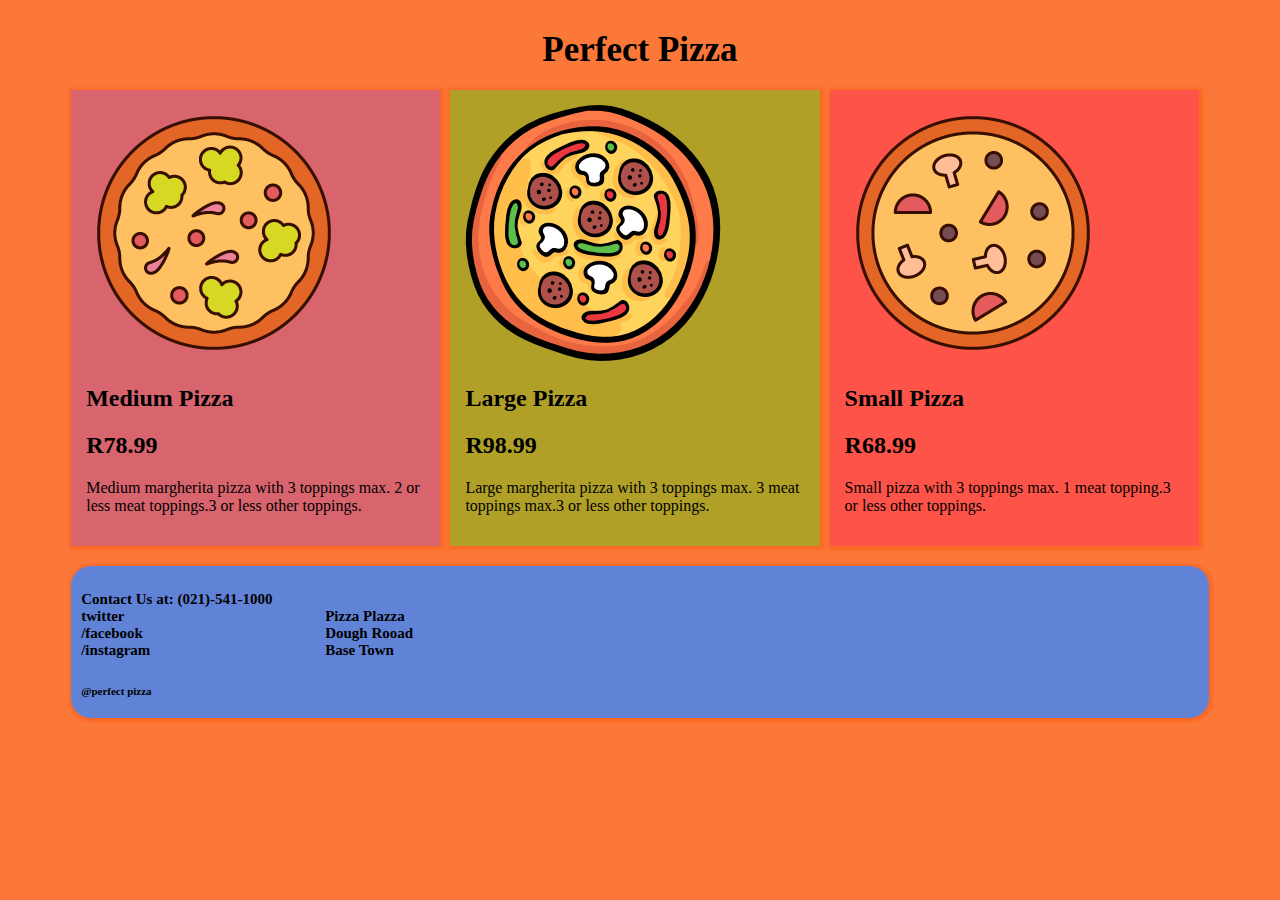
==== index.html @ 8b757353 "message" ====
<!DOCTYPE html>
<html lang="en">
<head>
  <meta charset="UTF-8"/>
  <meta name="viewport" content="width=device-width, initial-scale=1"/>

  <title>Responsive Page With A Framework</title>

  <style>
  
  
  body{
	background-color:rgba(251,86,7,0.8);
}

.container{
	width:90%;
	margin:0 auto;
}


@media screen and (max-width:960px){
    
    .top{display:grid;
    grid-template-columns: 1fr 1fr;
    }

.photo{order:2;}
.text{order:1;}

.medium{
	background-color:rgba(131,56,236,0.5);
	padding:20px;
	margin-bottom:20px;
	border-radius:20px; 
}

.large{
		background-color:rgba(0,255,0,0.5);
	padding:20px;
	margin-bottom:20px;
	border-radius:20px; 
	
}

.small{
	
	padding:20px;
	margin-bottom:10px;
	border-radius:20px; 

}

}

.footer{
background-color:rgba(58,134,255,0.8);
margin-bottom:50px;
padding:10px;
	font-size: 11px;
	border-radius:20px; 
	box-shadow: 1px 1px 3px 3px rgba(251,86,7,0.4);
}



#one{display:inline-block;
padding-right:50px;

}
#two{display:inline-block;

}


.small{
background-color:rgba(255,0,110,0.3);
	padding:15px;
		box-shadow: 1px 1px 3px 3px rgba(251,86,7,0.4);

}


.large{
		background-color:rgba(0,255,0,0.3);
			padding:15px;
				box-shadow: 1px 1px 3px 3px rgba(251,86,7,0.4);
}


.medium{
	background-color:rgba(131,56,236,0.3);
	padding:15px;
		box-shadow: 1px 1px 3px 3px rgba(251,86,7,0.4);
}

h1
{margin-bottom:20px;
margin-top:30px;
text-align:center;
}


@media screen and (min-width:960px){
	
	#one,#two {font-size:15px;}
	
	.pizzamenu{
		
		display:flex;

	
	}
	
	.medium,.large,.small{
		margin-right:10px;
	}
	
	
	.small{
		margin-bottom:20px;
		float:right;
		width:33.33%;
		
	}
	
	
	.medium{
		margin-bottom:20px;
		float:center;
		width:33.33%;
	}
	
	
	.large{
		margin-bottom:20px;
		float:left;
		width:33.33%;
	}
}
  
 #heading{
  font-size:35px;
  
  
  }
  
  
  
  
  </style>
  
</head>

<body>

<div class="container">


<h1 id="heading">Perfect Pizza</h1>


<div class="pizzamenu">

<div class="medium">

<div class="top">

<div class="photo">
<img src="pizza2.png" alt="medium pizza"/>
</div>

<div clasa="text">
<h2>Medium Pizza</h2>
<h2>R78.99</h2>
</div>

</div>
<p>Medium margherita pizza with 3 toppings max. 2 or less meat toppings.3 or less other toppings.</p>

</div>


<div class="large">

<div class="top">

<div class="photo">
<img src="pizza1.png" alt="large pizza"/>
</div>

<div clasa="text">
<h2>Large Pizza</h2>
<h2>R98.99</h2>
</div>

</div>
<p>Large margherita pizza with 3 toppings max. 3 meat toppings max.3 or less other toppings.</p>

</div>

<div class="small">

<div class="top">

<div class="photo">
<img src="pizza3.png" alt="small pizza"/>
</div>

<div clasa="text">
<h2>Small Pizza</h2>
<h2>R68.99</h2>
</div>

</div>
<p>Small pizza with 3 toppings max. 1 meat topping.3 or less other toppings.</p>

</div>

</div>


  <div class="footer" >
  
  	
<div class="contact">
  
  <div id="one">
  
  <p><b>Contact Us at: (021)-541-1000
  <br/>twitter<br/>/facebook<br>
	 /instagram
	 </br>
	 </b>
	 
	 </p>
        
  </div>
  
   <div id="two">
 <p ><b>Pizza  Plazza<br/>
	  Dough Rooad<br>
	  Base Town</b></p>
	  </div>
	  
</div>
	  
    <p><b>@perfect pizza</b></p>
		  </div>
		
		
	 
	   
  
    </div>
	
  </div>
   

  
</body>
</html>
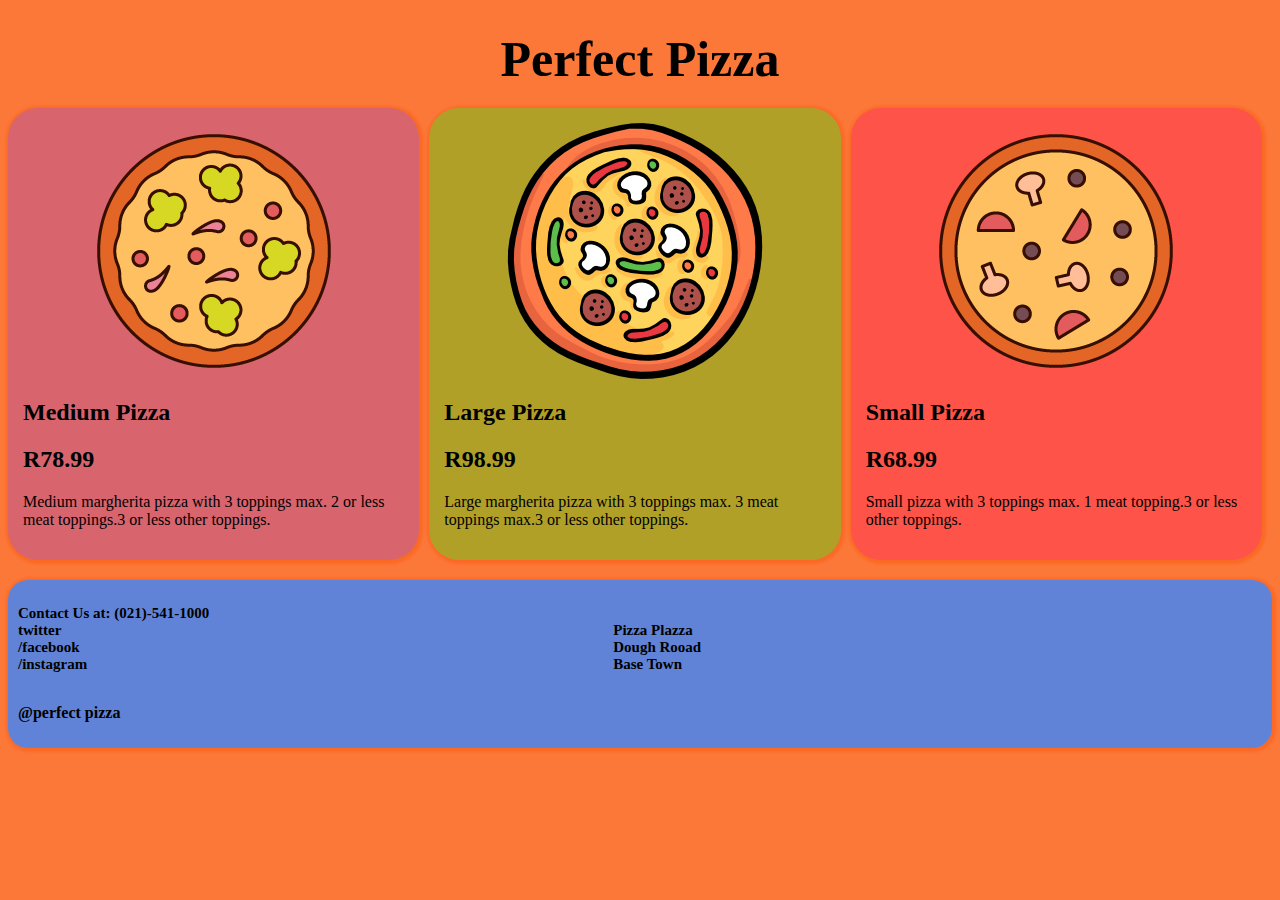
==== commit 86cf0b52: "added css" ====
--- a/index.html
+++ b/index.html
@@ -6,149 +6,7 @@
 
   <title>Responsive Page With A Framework</title>
 
-  <style>
-  
-  
-  body{
-	background-color:rgba(251,86,7,0.8);
-}
-
-.container{
-	width:90%;
-	margin:0 auto;
-}
-
-
-@media screen and (max-width:960px){
-    
-    .top{display:grid;
-    grid-template-columns: 1fr 1fr;
-    }
-
-.photo{order:2;}
-.text{order:1;}
-
-.medium{
-	background-color:rgba(131,56,236,0.5);
-	padding:20px;
-	margin-bottom:20px;
-	border-radius:20px; 
-}
-
-.large{
-		background-color:rgba(0,255,0,0.5);
-	padding:20px;
-	margin-bottom:20px;
-	border-radius:20px; 
-	
-}
-
-.small{
-	
-	padding:20px;
-	margin-bottom:10px;
-	border-radius:20px; 
-
-}
-
-}
-
-.footer{
-background-color:rgba(58,134,255,0.8);
-margin-bottom:50px;
-padding:10px;
-	font-size: 11px;
-	border-radius:20px; 
-	box-shadow: 1px 1px 3px 3px rgba(251,86,7,0.4);
-}
-
-
-
-#one{display:inline-block;
-padding-right:50px;
-
-}
-#two{display:inline-block;
-
-}
-
-
-.small{
-background-color:rgba(255,0,110,0.3);
-	padding:15px;
-		box-shadow: 1px 1px 3px 3px rgba(251,86,7,0.4);
-
-}
-
-
-.large{
-		background-color:rgba(0,255,0,0.3);
-			padding:15px;
-				box-shadow: 1px 1px 3px 3px rgba(251,86,7,0.4);
-}
-
-
-.medium{
-	background-color:rgba(131,56,236,0.3);
-	padding:15px;
-		box-shadow: 1px 1px 3px 3px rgba(251,86,7,0.4);
-}
-
-h1
-{margin-bottom:20px;
-margin-top:30px;
-text-align:center;
-}
-
-
-@media screen and (min-width:960px){
-	
-	#one,#two {font-size:15px;}
-	
-	.pizzamenu{
-		
-		display:flex;
-
-	
-	}
-	
-	.medium,.large,.small{
-		margin-right:10px;
-	}
-	
-	
-	.small{
-		margin-bottom:20px;
-		float:right;
-		width:33.33%;
-		
-	}
-	
-	
-	.medium{
-		margin-bottom:20px;
-		float:center;
-		width:33.33%;
-	}
-	
-	
-	.large{
-		margin-bottom:20px;
-		float:left;
-		width:33.33%;
-	}
-}
-  
- #heading{
-  font-size:35px;
-  
-  
-  }
-  
-  
-  
-  
-  </style>
+ <link href="style.css" rel="stylesheet"/>
   
 </head>
 
--- a/style.css
+++ b/style.css
@@ -0,0 +1,193 @@
+body{
+	background-color:rgba(251,86,7,0.8);
+}
+
+.container{
+	width:100%;
+	margin:0 auto;
+}
+
+
+@media screen and (max-width:700px){
+    
+    .price{margin-top:100px;
+    
+    }
+
+
+	#heading{
+		font-size:35px;	
+		margin-bottom: 25px;
+		}
+    
+    .top{display:grid;
+    grid-template-columns: 1fr 1fr;
+    }
+
+.photo{order:2;}
+.text{order:1;}
+
+img{
+	margin: auto;
+	display: block;
+}
+
+.medium{
+	background-color:rgba(131,56,236,0.5);
+	margin-bottom:20px;
+	border-radius:20px; 
+}
+
+.large{
+		background-color:rgba(0,255,0,0.5);
+	padding:20px;
+	margin-bottom:20px;
+	border-radius:20px; 
+	
+}
+
+.small{
+	
+	padding:20px;
+	margin-bottom:10px;
+
+
+}
+
+#one{
+padding-right:100px;
+}
+
+}
+
+.footer{
+background-color:rgba(58,134,255,0.8);
+margin-bottom:50px;
+padding:10px;
+	font-size: 16px;
+	border-radius:20px; 
+	box-shadow: 1px 1px 3px 3px rgba(251,86,7,0.4);
+}
+
+
+
+#one{display:inline-block;
+
+}
+
+
+#two{display:inline-block;
+
+}
+
+
+.small{
+background-color:rgba(255,0,110,0.3);
+	padding:15px;
+		box-shadow: 1px 1px 3px 3px rgba(251,86,7,0.4);
+		border-radius:20px; 
+
+}
+
+
+.large{
+		background-color:rgba(0,255,0,0.3);
+			padding:15px;
+				box-shadow: 1px 1px 3px 3px rgba(251,86,7,0.4);
+}
+
+
+.medium{
+	background-color:rgba(131,56,236,0.3);
+	padding:15px;
+		box-shadow: 1px 1px 3px 3px rgba(251,86,7,0.4);
+}
+
+h1
+{margin-bottom:20px;
+margin-top:30px;
+text-align:center;
+}
+
+
+@media screen and (min-width:700px) and (max-width:959px){
+
+
+	.container{
+		width: 85%;
+	}
+
+	#heading{
+		font-size:40px;
+		
+		}
+}
+
+
+@media screen and (min-width:960px){
+    
+    #one{
+padding-right:400px;
+}
+
+#heading{
+	font-size:50px;
+	margin-bottom: 20px;
+	
+	}
+	
+	#one,#two {font-size:15px;}
+	
+	.pizzamenu{
+		
+		display:flex;
+
+	
+	}
+
+	
+	.medium,.large,.small{
+		margin-right:10px;
+		padding: 15px;
+	}
+	
+	
+	.small{
+		margin-bottom:20px;
+		float:right;
+		width:33.33%;
+		border-radius:30px; 
+		box-shadow: 1px 1px 3px 3px rgba(251,86,7,0.4);
+		
+		
+	}
+	
+	
+	.medium{
+		margin-bottom:20px;
+		float:center;
+		width:33.33%;
+		border-radius:30px; 
+		box-shadow: 1px 1px 3px 3px rgba(251,86,7,0.4);
+		 
+	}
+	
+	
+	.large{
+		margin-bottom:20px;
+		float:left;
+		width:33.33%;
+		border-radius:30px; 
+		box-shadow: 1px 1px 3px 3px rgba(251,86,7,0.4);	
+		
+	}
+}
+  
+
+  
+  
+	img{
+		margin: auto;
+		display: block;
+	}
+  